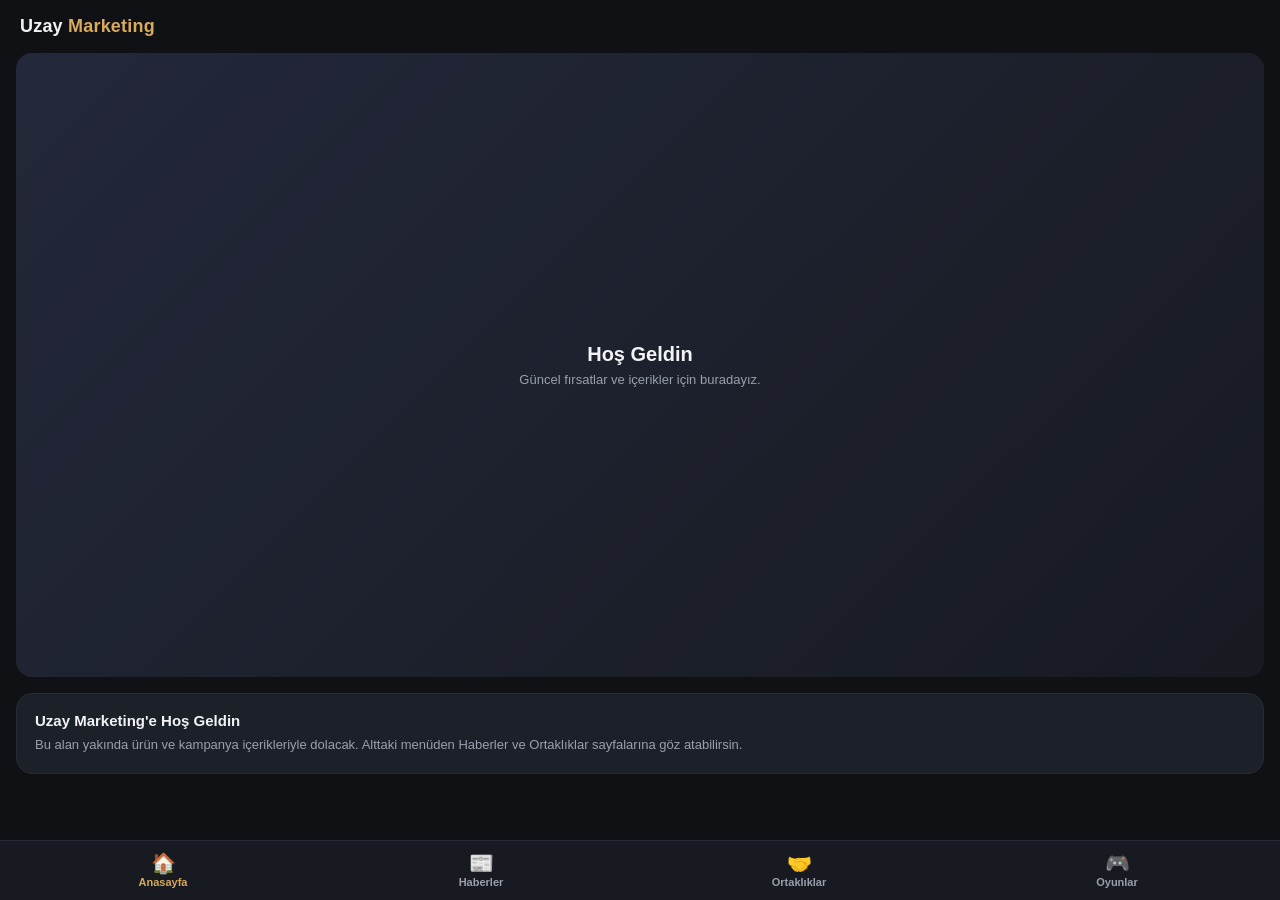
==== index.html @ e45a5b56 "style.css'e cache-buster ekle" ====
<!doctype html>
<html lang="tr">
<head>
<meta charset="utf-8" />
<meta name="viewport" content="width=device-width, initial-scale=1, viewport-fit=cover" />
<meta http-equiv="Cache-Control" content="no-cache, no-store, must-revalidate" />
<meta http-equiv="Pragma" content="no-cache" />
<title>Uzay Marketing</title>
<link rel="stylesheet" href="style.css?v=3" />
<script src="https://telegram.org/js/telegram-web-app.js"></script>
</head>
<body>
  <header class="topbar">
    <div class="brand">Uzay <span>Marketing</span></div>
  </header>

  <section class="slider" id="slider">
    <div class="slide active">
      <h2>Hoş Geldin</h2>
      <p>Güncel fırsatlar ve içerikler için buradayız.</p>
    </div>
    <div class="slide">
      <h2>Haberler</h2>
      <p>Sektörden en son gelişmeleri takip et.</p>
    </div>
    <div class="slide">
      <h2>Ortaklıklar</h2>
      <p>İş birliği fırsatlarını keşfet.</p>
    </div>
    <div class="slider-dots"></div>
  </section>

  <main>
    <div class="card">
      <h3>Uzay Marketing'e Hoş Geldin</h3>
      <p>Bu alan yakında ürün ve kampanya içerikleriyle dolacak. Alttaki menüden Haberler ve Ortaklıklar sayfalarına göz atabilirsin.</p>
    </div>
  </main>

  <nav class="bottom-nav">
    <a href="index.html" class="active">
      <span class="bn-icon">🏠</span>
      <span class="bn-label">Anasayfa</span>
    </a>
    <a href="haberler.html">
      <span class="bn-icon">📰</span>
      <span class="bn-label">Haberler</span>
    </a>
    <a href="ortakliklar.html">
      <span class="bn-icon">🤝</span>
      <span class="bn-label">Ortaklıklar</span>
    </a>
    <a href="oyunlar.html">
      <span class="bn-icon">🎮</span>
      <span class="bn-label">Oyunlar</span>
    </a>
  </nav>

  <script>
    const tg = window.Telegram.WebApp;
    tg.ready();
    tg.expand();

    const slides = document.querySelectorAll('.slide');
    const dotsWrap = document.querySelector('.slider-dots');
    slides.forEach((_, i) => {
      const dot = document.createElement('div');
      dot.className = 'dot' + (i === 0 ? ' active' : '');
      dotsWrap.appendChild(dot);
    });
    const dots = document.querySelectorAll('.dot');

    let current = 0;
    function showSlide(i) {
      slides[current].classList.remove('active');
      dots[current].classList.remove('active');
      current = i;
      slides[current].classList.add('active');
      dots[current].classList.add('active');
    }
    setInterval(() => showSlide((current + 1) % slides.length), 4000);
  </script>
</body>
</html>
---- style.css ----
:root {
  color-scheme: dark;
  --bg: #0f1115;
  --bg-elevated: #171a21;
  --card: #1c2029;
  --text: #f2f3f5;
  --text-dim: #9aa0ab;
  --accent: #d8ab5c;
  --accent-soft: rgba(216, 171, 92, 0.14);
  --border: #262b36;
  --radius: 16px;
}

* {
  box-sizing: border-box;
}

body {
  margin: 0;
  font-family: -apple-system, BlinkMacSystemFont, "Segoe UI", Roboto, sans-serif;
  background: var(--tg-theme-bg-color, var(--bg));
  color: var(--tg-theme-text-color, var(--text));
  min-height: 100vh;
}

a {
  color: inherit;
  text-decoration: none;
}

.topbar {
  display: flex;
  align-items: center;
  justify-content: space-between;
  padding: 16px 20px;
}

.brand {
  font-size: 18px;
  font-weight: 700;
  letter-spacing: 0.2px;
}

.brand span {
  color: var(--accent);
}

/* Slider */
.slider {
  position: relative;
  margin: 0 16px 16px;
  border-radius: var(--radius);
  overflow: hidden;
  aspect-ratio: 16 / 8;
  background: var(--bg-elevated);
}

.slide {
  position: absolute;
  inset: 0;
  display: flex;
  flex-direction: column;
  align-items: center;
  justify-content: center;
  text-align: center;
  padding: 24px;
  opacity: 0;
  transition: opacity 0.5s ease;
  background: linear-gradient(135deg, #23283a, #171a21);
}

.slide.active {
  opacity: 1;
}

.slide h2 {
  margin: 0 0 6px;
  font-size: 20px;
}

.slide p {
  margin: 0;
  color: var(--text-dim);
  font-size: 13px;
  max-width: 280px;
}

.slider-dots {
  position: absolute;
  bottom: 12px;
  left: 0;
  right: 0;
  display: flex;
  justify-content: center;
  gap: 6px;
}

.dot {
  width: 6px;
  height: 6px;
  border-radius: 50%;
  background: rgba(255, 255, 255, 0.3);
  transition: background 0.3s ease;
}

.dot.active {
  background: var(--accent);
}

/* Bottom nav */
nav.bottom-nav {
  position: fixed;
  left: 0;
  right: 0;
  bottom: 0;
  z-index: 10;
  display: flex;
  background: var(--bg-elevated);
  border-top: 1px solid var(--border);
  padding: 8px 4px calc(8px + env(safe-area-inset-bottom));
}

nav.bottom-nav a {
  flex: 1;
  display: flex;
  flex-direction: column;
  align-items: center;
  gap: 3px;
  padding: 4px 2px;
  font-size: 11px;
  font-weight: 600;
  color: var(--text-dim);
}

nav.bottom-nav a .bn-icon {
  font-size: 20px;
  line-height: 1;
}

nav.bottom-nav a.active {
  color: var(--accent);
}

/* Content */
main {
  padding: 0 16px calc(88px + env(safe-area-inset-bottom));
}

.card {
  background: var(--card);
  border: 1px solid var(--border);
  border-radius: var(--radius);
  padding: 18px;
  margin-bottom: 12px;
}

.card h3 {
  margin: 0 0 6px;
  font-size: 15px;
}

.card p {
  margin: 0;
  color: var(--text-dim);
  font-size: 13px;
  line-height: 1.5;
}

.badge {
  display: inline-block;
  font-size: 11px;
  font-weight: 700;
  color: var(--accent);
  background: var(--accent-soft);
  border-radius: 999px;
  padding: 3px 10px;
  margin-bottom: 8px;
}

.news-card {
  display: block;
}

#detail h2 {
  margin: 0 0 10px;
  font-size: 19px;
  line-height: 1.35;
}

#detail p {
  color: var(--text-dim);
  font-size: 14px;
  line-height: 1.6;
}

.news-thumb {
  width: 100%;
  aspect-ratio: 16 / 9;
  object-fit: cover;
  border-radius: 12px;
  margin-bottom: 10px;
}

.empty-state {
  text-align: center;
  padding: 48px 20px;
  color: var(--text-dim);
}

.empty-state .icon {
  font-size: 32px;
  margin-bottom: 8px;
}

button.cta {
  background: var(--accent);
  color: #171208;
  border: none;
  border-radius: 12px;
  padding: 14px 28px;
  font-size: 15px;
  font-weight: 700;
  cursor: pointer;
  width: 100%;
}
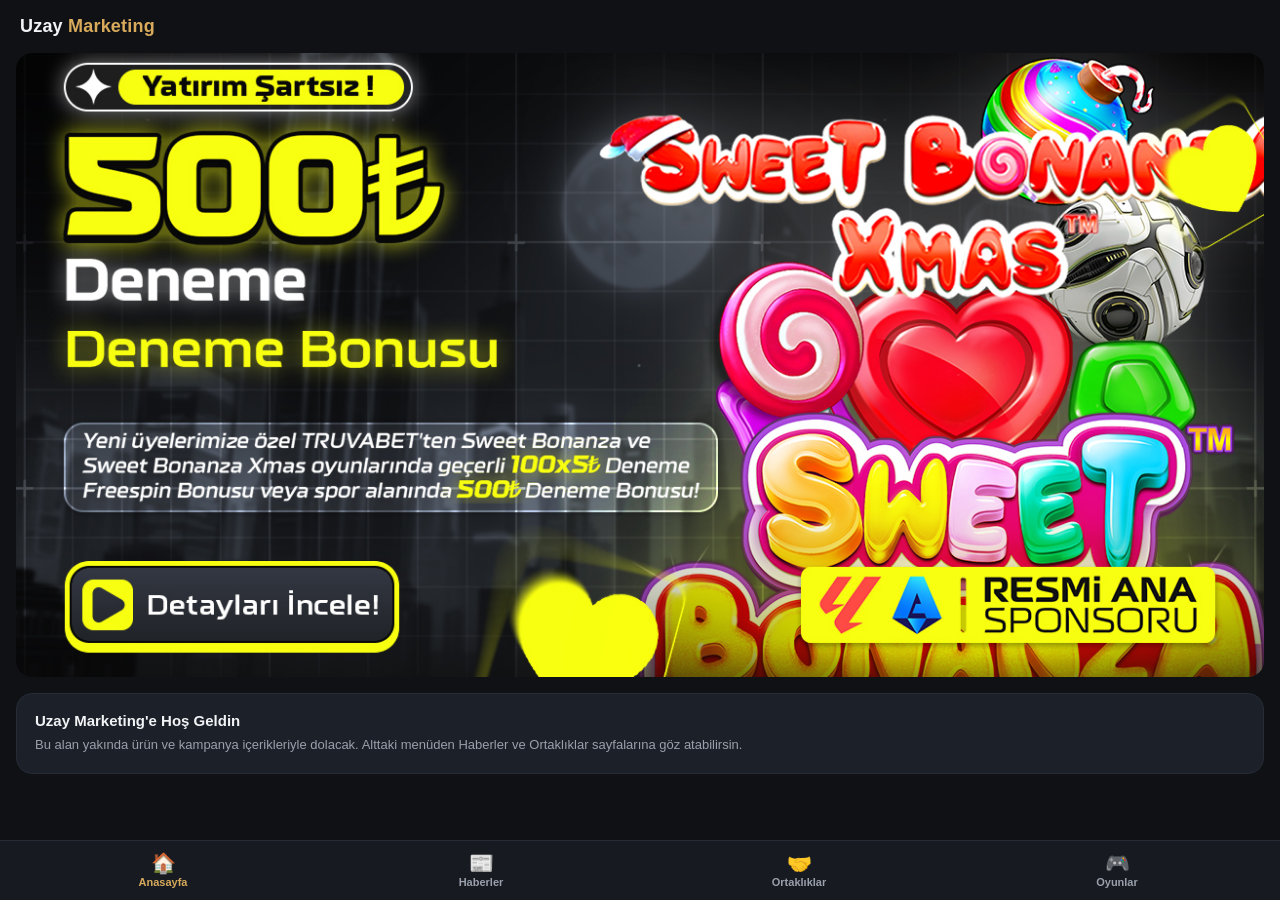
==== commit 9938aadb: "Anasayfa slider'ına gerçek banner ve tıklama linkleri ekle 3 slayt artık Truvabet/Venüsbet/Ronabet k" ====
--- a/index.html
+++ b/index.html
@@ -6,7 +6,7 @@
 <meta http-equiv="Cache-Control" content="no-cache, no-store, must-revalidate" />
 <meta http-equiv="Pragma" content="no-cache" />
 <title>Uzay Marketing</title>
-<link rel="stylesheet" href="style.css?v=3" />
+<link rel="stylesheet" href="style.css?v=5" />
 <script src="https://telegram.org/js/telegram-web-app.js"></script>
 </head>
 <body>
@@ -15,18 +15,9 @@
   </header>
 
   <section class="slider" id="slider">
-    <div class="slide active">
-      <h2>Hoş Geldin</h2>
-      <p>Güncel fırsatlar ve içerikler için buradayız.</p>
-    </div>
-    <div class="slide">
-      <h2>Haberler</h2>
-      <p>Sektörden en son gelişmeleri takip et.</p>
-    </div>
-    <div class="slide">
-      <h2>Ortaklıklar</h2>
-      <p>İş birliği fırsatlarını keşfet.</p>
-    </div>
+    <button class="slide active" style="background-image: url('images/slide-truvabet.jpg')" data-url="http://tinyurl.com/truvagiris" aria-label="Truvabet"></button>
+    <button class="slide" style="background-image: url('images/slide-venusbet.png')" data-url="http://tinyurl.com/venusgiris" aria-label="Venüsbet"></button>
+    <button class="slide" style="background-image: url('images/slide-ronabet.jpg')" data-url="https://ronabet.io/" aria-label="Ronabet"></button>
     <div class="slider-dots"></div>
   </section>
 
@@ -79,6 +70,13 @@
       dots[current].classList.add('active');
     }
     setInterval(() => showSlide((current + 1) % slides.length), 4000);
+
+    slides.forEach((slide) => {
+      slide.addEventListener('click', () => {
+        const url = slide.dataset.url;
+        if (url) tg.openLink(url);
+      });
+    });
   </script>
 </body>
 </html>
--- a/style.css
+++ b/style.css
@@ -58,31 +58,20 @@
 .slide {
   position: absolute;
   inset: 0;
-  display: flex;
-  flex-direction: column;
-  align-items: center;
-  justify-content: center;
-  text-align: center;
-  padding: 24px;
+  width: 100%;
+  height: 100%;
+  border: none;
+  padding: 0;
   opacity: 0;
   transition: opacity 0.5s ease;
-  background: linear-gradient(135deg, #23283a, #171a21);
+  background-color: #171a21;
+  background-size: cover;
+  background-position: center;
+  cursor: pointer;
 }
 
 .slide.active {
   opacity: 1;
-}
-
-.slide h2 {
-  margin: 0 0 6px;
-  font-size: 20px;
-}
-
-.slide p {
-  margin: 0;
-  color: var(--text-dim);
-  font-size: 13px;
-  max-width: 280px;
 }
 
 .slider-dots {
@@ -223,3 +212,210 @@
   cursor: pointer;
   width: 100%;
 }
+
+button.cta:disabled {
+  background: var(--border);
+  color: var(--text-dim);
+  cursor: default;
+}
+
+button.cta.cta-lg {
+  padding: 18px 28px;
+  font-size: 18px;
+  border-radius: 14px;
+}
+
+/* Demo sürüm etiketi */
+.demo-badge-wrap {
+  text-align: center;
+  margin-bottom: 10px;
+}
+
+.badge-inline {
+  margin-bottom: 0;
+  margin-left: 6px;
+  vertical-align: middle;
+}
+
+/* Token balance pill (topbar) */
+.token-pill {
+  display: flex;
+  align-items: center;
+  gap: 6px;
+  background: var(--accent-soft);
+  color: var(--accent);
+  font-size: 13px;
+  font-weight: 700;
+  border-radius: 999px;
+  padding: 6px 12px;
+  white-space: nowrap;
+  flex-shrink: 0;
+}
+
+/* Game entry card (Oyunlar list) */
+.game-card {
+  display: flex;
+  align-items: center;
+  gap: 14px;
+}
+
+.game-card-icon {
+  font-size: 28px;
+  width: 48px;
+  height: 48px;
+  display: flex;
+  align-items: center;
+  justify-content: center;
+  background: var(--bg-elevated);
+  border-radius: 12px;
+  flex-shrink: 0;
+}
+
+.mini-wheel {
+  border-radius: 50%;
+  border: 2px solid var(--accent);
+  background: conic-gradient(
+    #1c2029 0deg 30deg, #2a2f3d 30deg 60deg,
+    #1c2029 60deg 90deg, #2a2f3d 90deg 120deg,
+    #1c2029 120deg 150deg, #8c2f2f 150deg 180deg,
+    #1c2029 180deg 210deg, #2a2f3d 210deg 240deg,
+    #1c2029 240deg 270deg, #2a2f3d 270deg 300deg,
+    #1c2029 300deg 330deg, #2a2f3d 330deg 360deg
+  );
+  position: relative;
+}
+
+.mini-wheel::after {
+  content: "";
+  position: absolute;
+  top: 50%;
+  left: 50%;
+  width: 6px;
+  height: 6px;
+  background: var(--accent);
+  border-radius: 50%;
+  transform: translate(-50%, -50%);
+}
+
+.game-card-body h3 {
+  margin: 0 0 4px;
+  font-size: 15px;
+}
+
+.game-card-body p {
+  margin: 0;
+  color: var(--text-dim);
+  font-size: 13px;
+}
+
+/* Sub-page header with back button (Çark, ileride diğer oyunlar) */
+.subpage-header {
+  display: flex;
+  align-items: center;
+  justify-content: space-between;
+  padding: 16px 20px;
+  gap: 8px;
+}
+
+.back-btn {
+  display: flex;
+  align-items: center;
+  gap: 6px;
+  background: var(--bg-elevated);
+  border: 1px solid var(--border);
+  color: var(--accent);
+  font-size: 13px;
+  font-weight: 700;
+  border-radius: 999px;
+  padding: 8px 14px;
+  white-space: nowrap;
+  flex-shrink: 0;
+}
+
+.subpage-title {
+  font-size: 14px;
+  font-weight: 700;
+  display: flex;
+  align-items: center;
+  justify-content: center;
+  gap: 6px;
+  white-space: nowrap;
+  overflow: hidden;
+  text-overflow: ellipsis;
+  flex: 1;
+  min-width: 0;
+}
+
+/* Çark (wheel) */
+.wheel-wrap {
+  position: relative;
+  width: min(280px, 80vw);
+  aspect-ratio: 1 / 1;
+  margin: 12px auto 20px;
+}
+
+.wheel-pointer {
+  position: absolute;
+  top: -6px;
+  left: 50%;
+  transform: translateX(-50%);
+  width: 0;
+  height: 0;
+  border-left: 12px solid transparent;
+  border-right: 12px solid transparent;
+  border-top: 18px solid var(--accent);
+  z-index: 2;
+  filter: drop-shadow(0 2px 3px rgba(0, 0, 0, 0.4));
+}
+
+.wheel {
+  width: 100%;
+  height: 100%;
+  border-radius: 50%;
+  border: 4px solid var(--accent);
+  position: relative;
+  transition: transform 4.5s cubic-bezier(0.17, 0.89, 0.24, 1);
+  box-shadow: 0 0 0 6px var(--bg-elevated), 0 8px 24px rgba(0, 0, 0, 0.5);
+}
+
+.wheel-center {
+  position: absolute;
+  top: 50%;
+  left: 50%;
+  transform: translate(-50%, -50%);
+  width: 22%;
+  height: 22%;
+  border-radius: 50%;
+  background: var(--bg-elevated);
+  border: 3px solid var(--accent);
+  z-index: 1;
+  display: flex;
+  align-items: center;
+  justify-content: center;
+  font-size: 18px;
+}
+
+.wheel-segment-label {
+  position: absolute;
+  top: 50%;
+  left: 50%;
+  font-size: 12px;
+  font-weight: 700;
+  color: #fff;
+  text-shadow: 0 1px 2px rgba(0, 0, 0, 0.6);
+  transform-origin: 0 0;
+  white-space: nowrap;
+}
+
+.spin-status {
+  text-align: center;
+  color: var(--text-dim);
+  font-size: 13px;
+  margin-bottom: 14px;
+  min-height: 18px;
+}
+
+.spin-status.countdown {
+  color: var(--accent);
+  font-weight: 700;
+}
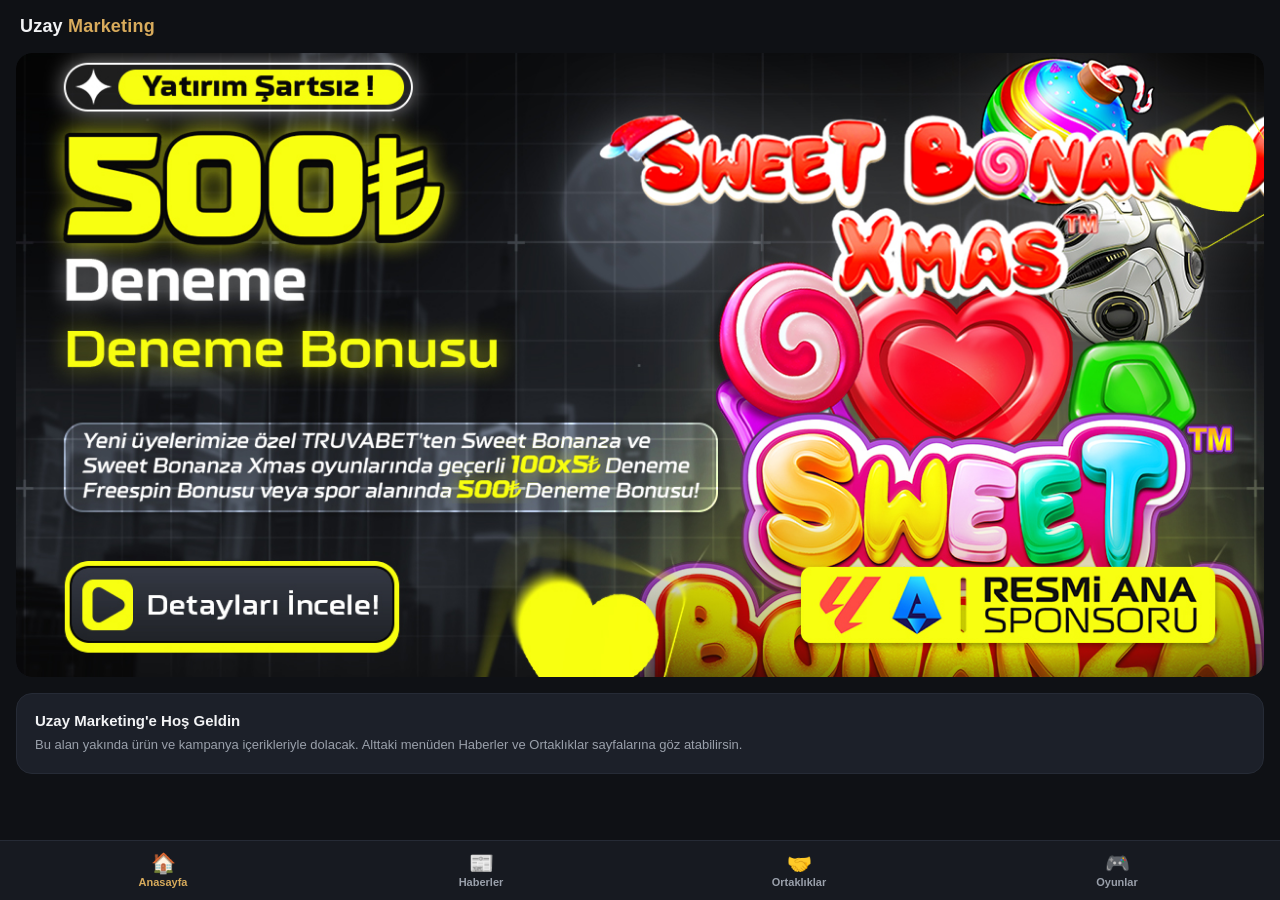
==== commit a290c829: "Fix: slider'da tüm banner'lar sadece son slayta yönlendiriyordu Slaytlar position:absolute ile üst ü" ====
--- a/index.html
+++ b/index.html
@@ -6,7 +6,7 @@
 <meta http-equiv="Cache-Control" content="no-cache, no-store, must-revalidate" />
 <meta http-equiv="Pragma" content="no-cache" />
 <title>Uzay Marketing</title>
-<link rel="stylesheet" href="style.css?v=5" />
+<link rel="stylesheet" href="style.css?v=7" />
 <script src="https://telegram.org/js/telegram-web-app.js"></script>
 </head>
 <body>
--- a/style.css
+++ b/style.css
@@ -63,6 +63,7 @@
   border: none;
   padding: 0;
   opacity: 0;
+  pointer-events: none;
   transition: opacity 0.5s ease;
   background-color: #171a21;
   background-size: cover;
@@ -72,6 +73,7 @@
 
 .slide.active {
   opacity: 1;
+  pointer-events: auto;
 }
 
 .slider-dots {
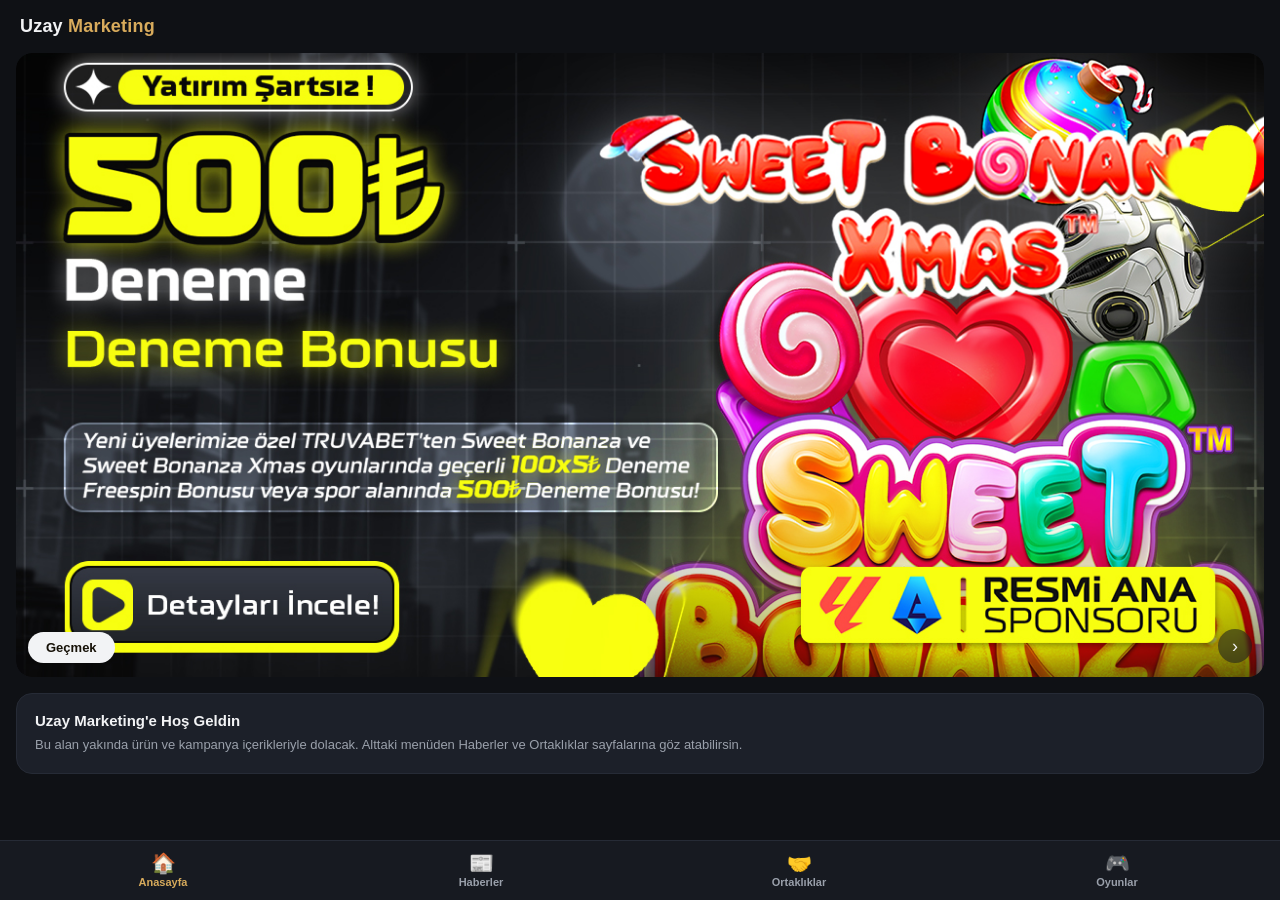
==== commit 5a4f48f8: "Slider'a Geçmek CTA butonu ve sağa-ok ile manuel geçiş ekle risk.top referans alındı: sol altta "Geç" ====
--- a/index.html
+++ b/index.html
@@ -6,7 +6,7 @@
 <meta http-equiv="Cache-Control" content="no-cache, no-store, must-revalidate" />
 <meta http-equiv="Pragma" content="no-cache" />
 <title>Uzay Marketing</title>
-<link rel="stylesheet" href="style.css?v=7" />
+<link rel="stylesheet" href="style.css?v=8" />
 <script src="https://telegram.org/js/telegram-web-app.js"></script>
 </head>
 <body>
@@ -15,9 +15,16 @@
   </header>
 
   <section class="slider" id="slider">
-    <button class="slide active" style="background-image: url('images/slide-truvabet.jpg')" data-url="http://tinyurl.com/truvagiris" aria-label="Truvabet"></button>
-    <button class="slide" style="background-image: url('images/slide-venusbet.png')" data-url="http://tinyurl.com/venusgiris" aria-label="Venüsbet"></button>
-    <button class="slide" style="background-image: url('images/slide-ronabet.jpg')" data-url="https://ronabet.io/" aria-label="Ronabet"></button>
+    <div class="slide active" style="background-image: url('images/slide-truvabet.jpg')" data-url="http://tinyurl.com/truvagiris" role="button" tabindex="0" aria-label="Truvabet">
+      <span class="slide-cta">Geçmek</span>
+    </div>
+    <div class="slide" style="background-image: url('images/slide-venusbet.png')" data-url="http://tinyurl.com/venusgiris" role="button" tabindex="0" aria-label="Venüsbet">
+      <span class="slide-cta">Geçmek</span>
+    </div>
+    <div class="slide" style="background-image: url('images/slide-ronabet.jpg')" data-url="https://ronabet.io/" role="button" tabindex="0" aria-label="Ronabet">
+      <span class="slide-cta">Geçmek</span>
+    </div>
+    <button class="slider-next" id="slider-next" aria-label="Sonraki slayt">›</button>
     <div class="slider-dots"></div>
   </section>
 
@@ -69,7 +76,12 @@
       slides[current].classList.add('active');
       dots[current].classList.add('active');
     }
-    setInterval(() => showSlide((current + 1) % slides.length), 4000);
+
+    let autoplay = setInterval(() => showSlide((current + 1) % slides.length), 4000);
+    function restartAutoplay() {
+      clearInterval(autoplay);
+      autoplay = setInterval(() => showSlide((current + 1) % slides.length), 4000);
+    }
 
     slides.forEach((slide) => {
       slide.addEventListener('click', () => {
@@ -77,6 +89,11 @@
         if (url) tg.openLink(url);
       });
     });
+
+    document.getElementById('slider-next').addEventListener('click', () => {
+      showSlide((current + 1) % slides.length);
+      restartAutoplay();
+    });
   </script>
 </body>
 </html>
--- a/style.css
+++ b/style.css
@@ -76,6 +76,38 @@
   pointer-events: auto;
 }
 
+.slide-cta {
+  position: absolute;
+  left: 12px;
+  bottom: 14px;
+  background: var(--text);
+  color: #171208;
+  font-size: 13px;
+  font-weight: 700;
+  border-radius: 999px;
+  padding: 8px 18px;
+}
+
+.slider-next {
+  position: absolute;
+  right: 12px;
+  bottom: 14px;
+  z-index: 5;
+  width: 34px;
+  height: 34px;
+  border-radius: 50%;
+  border: none;
+  background: rgba(23, 26, 33, 0.55);
+  color: var(--text);
+  font-size: 18px;
+  line-height: 1;
+  display: flex;
+  align-items: center;
+  justify-content: center;
+  cursor: pointer;
+  backdrop-filter: blur(2px);
+}
+
 .slider-dots {
   position: absolute;
   bottom: 12px;
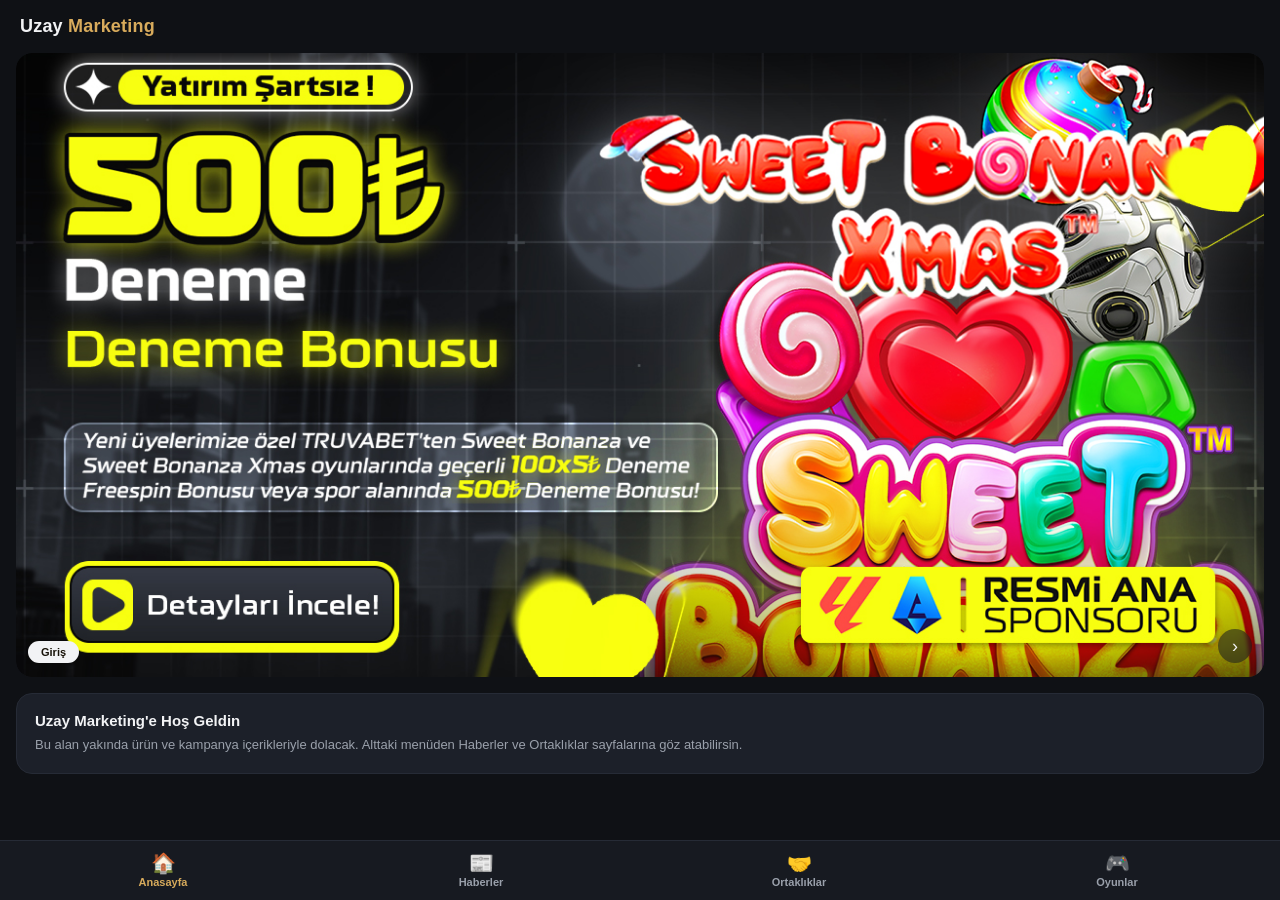
==== commit 90d6c85b: "Slider CTA: Geçmek -> Giriş, boyut küçültüldü, focus/tap highlight kaldırıldı" ====
--- a/index.html
+++ b/index.html
@@ -6,7 +6,7 @@
 <meta http-equiv="Cache-Control" content="no-cache, no-store, must-revalidate" />
 <meta http-equiv="Pragma" content="no-cache" />
 <title>Uzay Marketing</title>
-<link rel="stylesheet" href="style.css?v=8" />
+<link rel="stylesheet" href="style.css?v=9" />
 <script src="https://telegram.org/js/telegram-web-app.js"></script>
 </head>
 <body>
@@ -16,13 +16,13 @@
 
   <section class="slider" id="slider">
     <div class="slide active" style="background-image: url('images/slide-truvabet.jpg')" data-url="http://tinyurl.com/truvagiris" role="button" tabindex="0" aria-label="Truvabet">
-      <span class="slide-cta">Geçmek</span>
+      <span class="slide-cta">Giriş</span>
     </div>
     <div class="slide" style="background-image: url('images/slide-venusbet.png')" data-url="http://tinyurl.com/venusgiris" role="button" tabindex="0" aria-label="Venüsbet">
-      <span class="slide-cta">Geçmek</span>
+      <span class="slide-cta">Giriş</span>
     </div>
     <div class="slide" style="background-image: url('images/slide-ronabet.jpg')" data-url="https://ronabet.io/" role="button" tabindex="0" aria-label="Ronabet">
-      <span class="slide-cta">Geçmek</span>
+      <span class="slide-cta">Giriş</span>
     </div>
     <button class="slider-next" id="slider-next" aria-label="Sonraki slayt">›</button>
     <div class="slider-dots"></div>
--- a/style.css
+++ b/style.css
@@ -69,6 +69,8 @@
   background-size: cover;
   background-position: center;
   cursor: pointer;
+  outline: none;
+  -webkit-tap-highlight-color: transparent;
 }
 
 .slide.active {
@@ -82,10 +84,10 @@
   bottom: 14px;
   background: var(--text);
   color: #171208;
-  font-size: 13px;
+  font-size: 11px;
   font-weight: 700;
   border-radius: 999px;
-  padding: 8px 18px;
+  padding: 5px 13px;
 }
 
 .slider-next {
@@ -106,6 +108,8 @@
   justify-content: center;
   cursor: pointer;
   backdrop-filter: blur(2px);
+  outline: none;
+  -webkit-tap-highlight-color: transparent;
 }
 
 .slider-dots {
